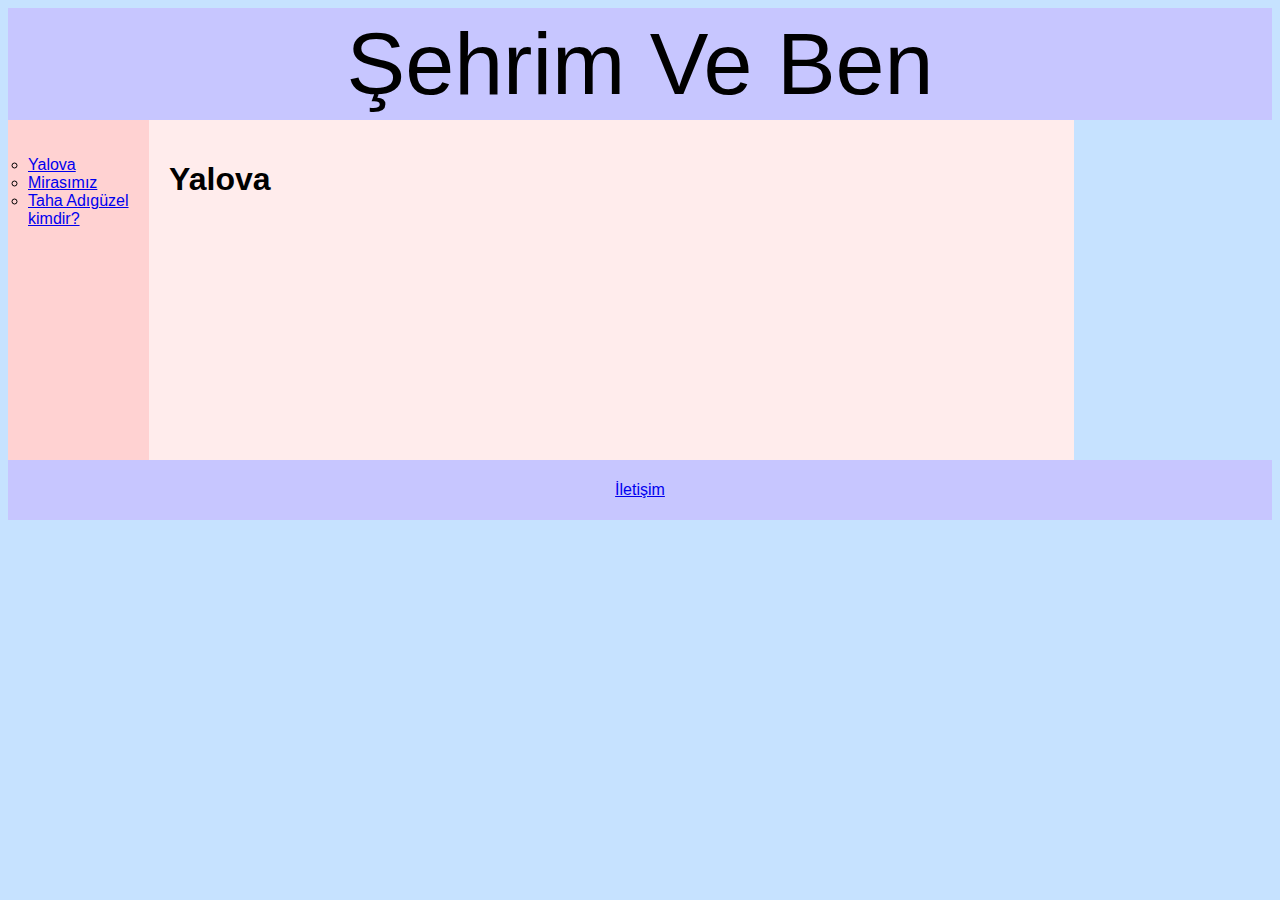
==== WB-Proje/index.html @ e15ad594 "000webhost için güncelleme" ====
﻿<!DOCTYPE html>
<html>
<head>
    <title> Şehrim Ve Ben</title>
    <meta charset="UTF-8" name="viewport" content="width=device-width, initial-scale=1.0">
    <link rel="stylesheet" href="style.css" />
</head>


<body>
    <header> Şehrim Ve Ben </header>
    <section>
        <nav>
            <ul>
                <li><a href="index.html">Yalova</a></li>
                <li><a href="mirasimiz.html">Mirasımız</a></li>
                <li><a href="kimdir.html">Taha Adıgüzel kimdir?</a></li>
            </ul>
        </nav>
        <article>
            <h1> Yalova</h1>
        </article>
    </section>

    <footer>
        <ul>
            <li><a href="iletisim.html">İletişim</a></li>
        </ul>
    </footer>
</body>
</html>
---- WB-Proje/style.css ----
﻿header
{
    background-color: #c7c6ff;
    padding: 5px;
    text-align: center;
    font-size: 550%;
}

article {
    float: left;
    padding: 20px;
    width: 70%;
    background-color: #ffecec;
    height: 300px;
}


section::after {
    content: "";
    display: table;
    clear: both;
}

nav {
    float: left;
    width: 8%;
    background: #ffd2d2;
    padding: 20px;
    height: 300px;
}

nav ul {
    list-style-type: circle;
    padding: 0;
}

footer {
    background-color: #c7c6ff;
    padding: 5px;
    text-align: center;
}

footer ul {
    list-style-type: none;
    padding: 0;
}

body {
    font-family: Arial, Helvetica, sans-serif;
    background-color: #C6E2FF;
}
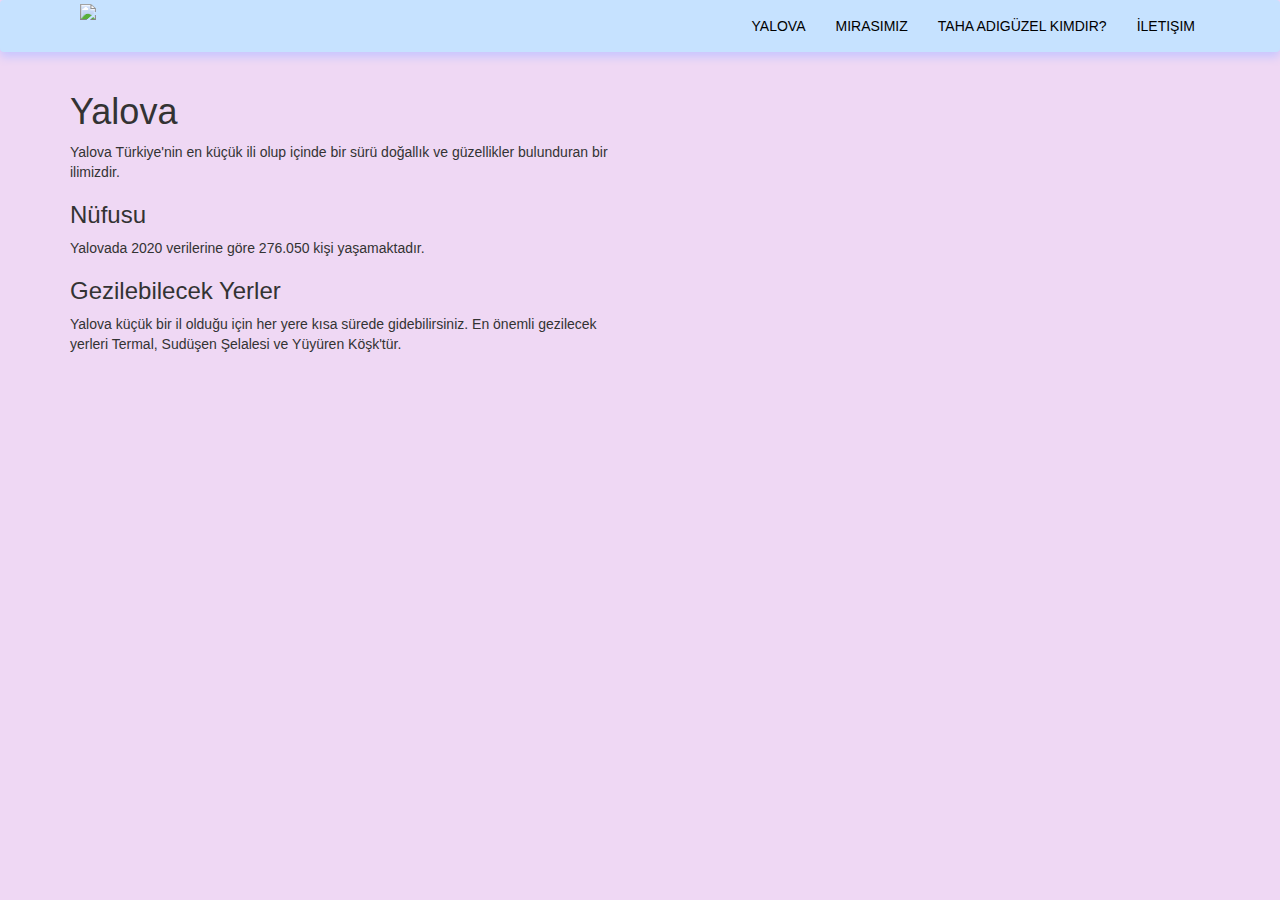
==== commit a060ecc7: "Site Şekil Değişikliği" ====
--- a/WB-Proje/index.html
+++ b/WB-Proje/index.html
@@ -3,29 +3,57 @@
 <head>
     <title> Şehrim Ve Ben</title>
     <meta charset="UTF-8" name="viewport" content="width=device-width, initial-scale=1.0">
-    <link rel="stylesheet" href="style.css" />
+    <link rel="stylesheet" type="text/css" href="style.css" />
+    <link rel="stylesheet" href="https://maxcdn.bootstrapcdn.com/bootstrap/3.4.1/css/bootstrap.min.css">
+    <script src="https://ajax.googleapis.com/ajax/libs/jquery/3.5.1/jquery.min.js"></script>
+    <script src="https://maxcdn.bootstrapcdn.com/bootstrap/3.4.1/js/bootstrap.min.js"></script>
+
 </head>
 
 
 <body>
-    <header> Şehrim Ve Ben </header>
-    <section>
-        <nav>
-            <ul>
-                <li><a href="index.html">Yalova</a></li>
-                <li><a href="mirasimiz.html">Mirasımız</a></li>
-                <li><a href="kimdir.html">Taha Adıgüzel kimdir?</a></li>
-            </ul>
+    <header class="header">
+        <nav class="navbar navbar-style">
+            <div class="container">
+
+                <div class="navbar-header">
+                    <button type="button" class="navbar-toggle" data-toggle="collapse" data-target="#micon">
+                        <span class="icon-bar"></span>
+                        <span class="icon-bar"></span>
+                        <span class="icon-bar"></span>
+                    </button>
+                    <a href="index.html"><img class="logo" src="images/logo.png"></a>
+                </div>
+
+                <div class="collapse navbar-collapse" id="micon">
+                    <ul class="nav navbar-nav navbar-right">
+                        <li><a href="index.html">Yalova</a></li>
+                        <li><a href="mirasimiz.html">Mirasımız</a></li>
+                        <li><a href="kimdir.html">Taha Adıgüzel kimdir?</a></li>
+                        <li><a href="iletisim.html">İletişim</a></li>
+                    </ul>
+                </div>
+
+            </div>
         </nav>
-        <article>
-            <h1> Yalova</h1>
-        </article>
-    </section>
+        <div class="container">
+            <div class="row">
+                <div class="col-sm-6">
+                    <h1> Yalova</h1>
+                    <p>Yalova Türkiye'nin en küçük ili olup içinde bir sürü doğallık ve güzellikler bulunduran bir ilimizdir.</p>
+                    <h3>Nüfusu</h3>
+                    <p>Yalovada 2020 verilerine göre 276.050 kişi yaşamaktadır.</p>
+                    <h3>Gezilebilecek Yerler</h3>
+                    <p> Yalova küçük bir il olduğu için her yere kısa sürede gidebilirsiniz. En önemli gezilecek yerleri Termal, Sudüşen Şelalesi ve Yüyüren Köşk'tür.</p>
 
-    <footer>
-        <ul>
-            <li><a href="iletisim.html">İletişim</a></li>
-        </ul>
-    </footer>
+                </div>
+            </div>
+        </div>
+       
+
+    </header>
+    
+
+    
 </body>
 </html>--- a/WB-Proje/style.css
+++ b/WB-Proje/style.css
@@ -1,51 +1,27 @@
-﻿header
-{
-    background-color: #c7c6ff;
-    padding: 5px;
-    text-align: center;
-    font-size: 550%;
+﻿*{
+    margin: 0;
+    padding:0;
+}
+.header {
+    height: 100vh;
+    background: #efd8f4;
 }
 
-article {
-    float: left;
-    padding: 20px;
-    width: 70%;
-    background-color: #ffecec;
-    height: 300px;
+.navbar-style {
+    box-shadow: 0 5px 10px #c7c6ff;
+    text-transform: uppercase;
+    background: #C6E2FF;
+}
+.logo
+{
+    height: 60px;
+    padding: 2px 10px;
 }
 
-
-section::after {
-    content: "";
-    display: table;
-    clear: both;
+.icon-bar{
+    background: purple;
 }
 
-nav {
-    float: left;
-    width: 8%;
-    background: #ffd2d2;
-    padding: 20px;
-    height: 300px;
-}
-
-nav ul {
-    list-style-type: circle;
-    padding: 0;
-}
-
-footer {
-    background-color: #c7c6ff;
-    padding: 5px;
-    text-align: center;
-}
-
-footer ul {
-    list-style-type: none;
-    padding: 0;
-}
-
-body {
-    font-family: Arial, Helvetica, sans-serif;
-    background-color: #C6E2FF;
-}
+li a{
+    color: black;
+}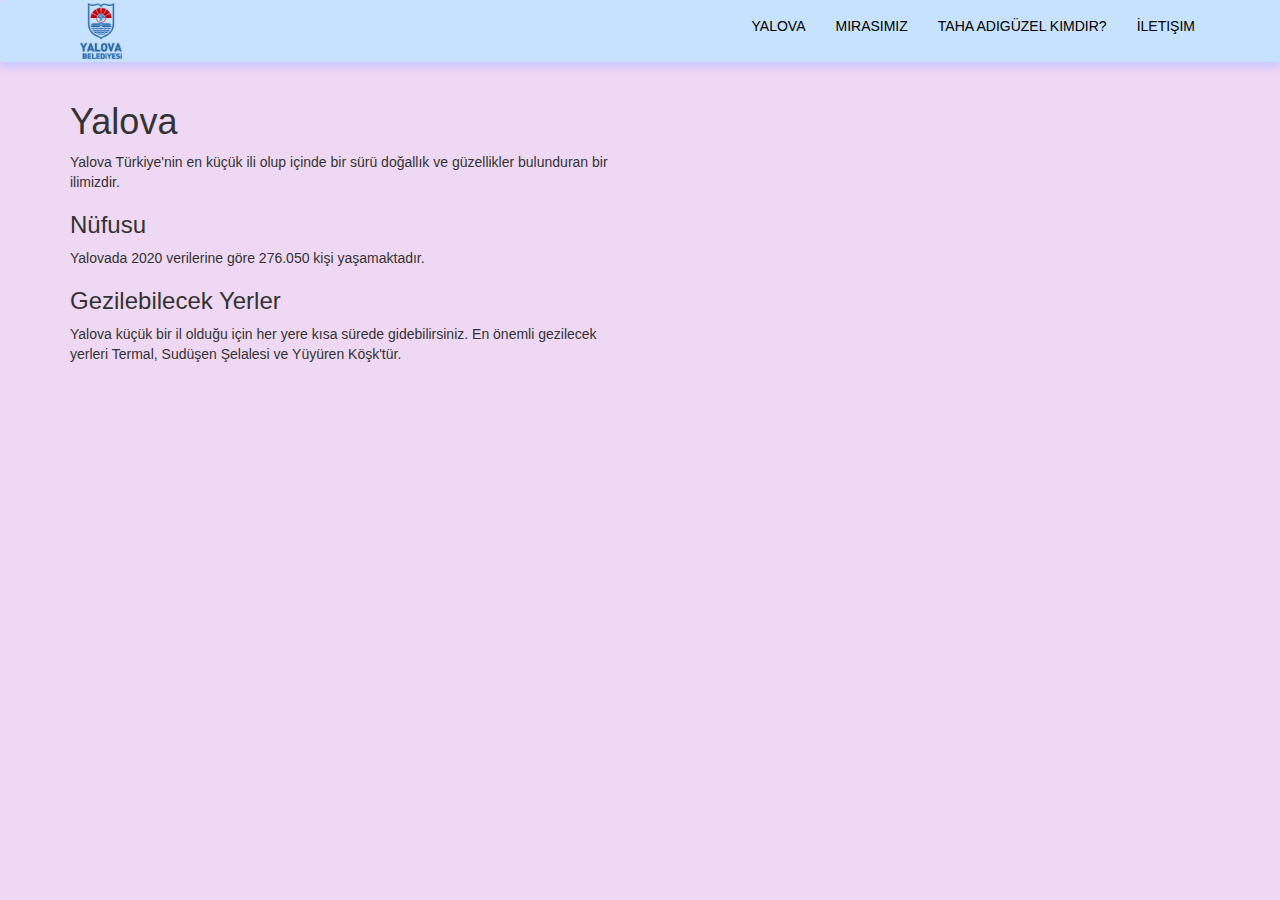
==== commit 279e2051: "kayıt" ====
--- a/WB-Proje/index.html
+++ b/WB-Proje/index.html
@@ -45,7 +45,7 @@
                     <p>Yalovada 2020 verilerine göre 276.050 kişi yaşamaktadır.</p>
                     <h3>Gezilebilecek Yerler</h3>
                     <p> Yalova küçük bir il olduğu için her yere kısa sürede gidebilirsiniz. En önemli gezilecek yerleri Termal, Sudüşen Şelalesi ve Yüyüren Köşk'tür.</p>
-
+                     
                 </div>
             </div>
         </div>
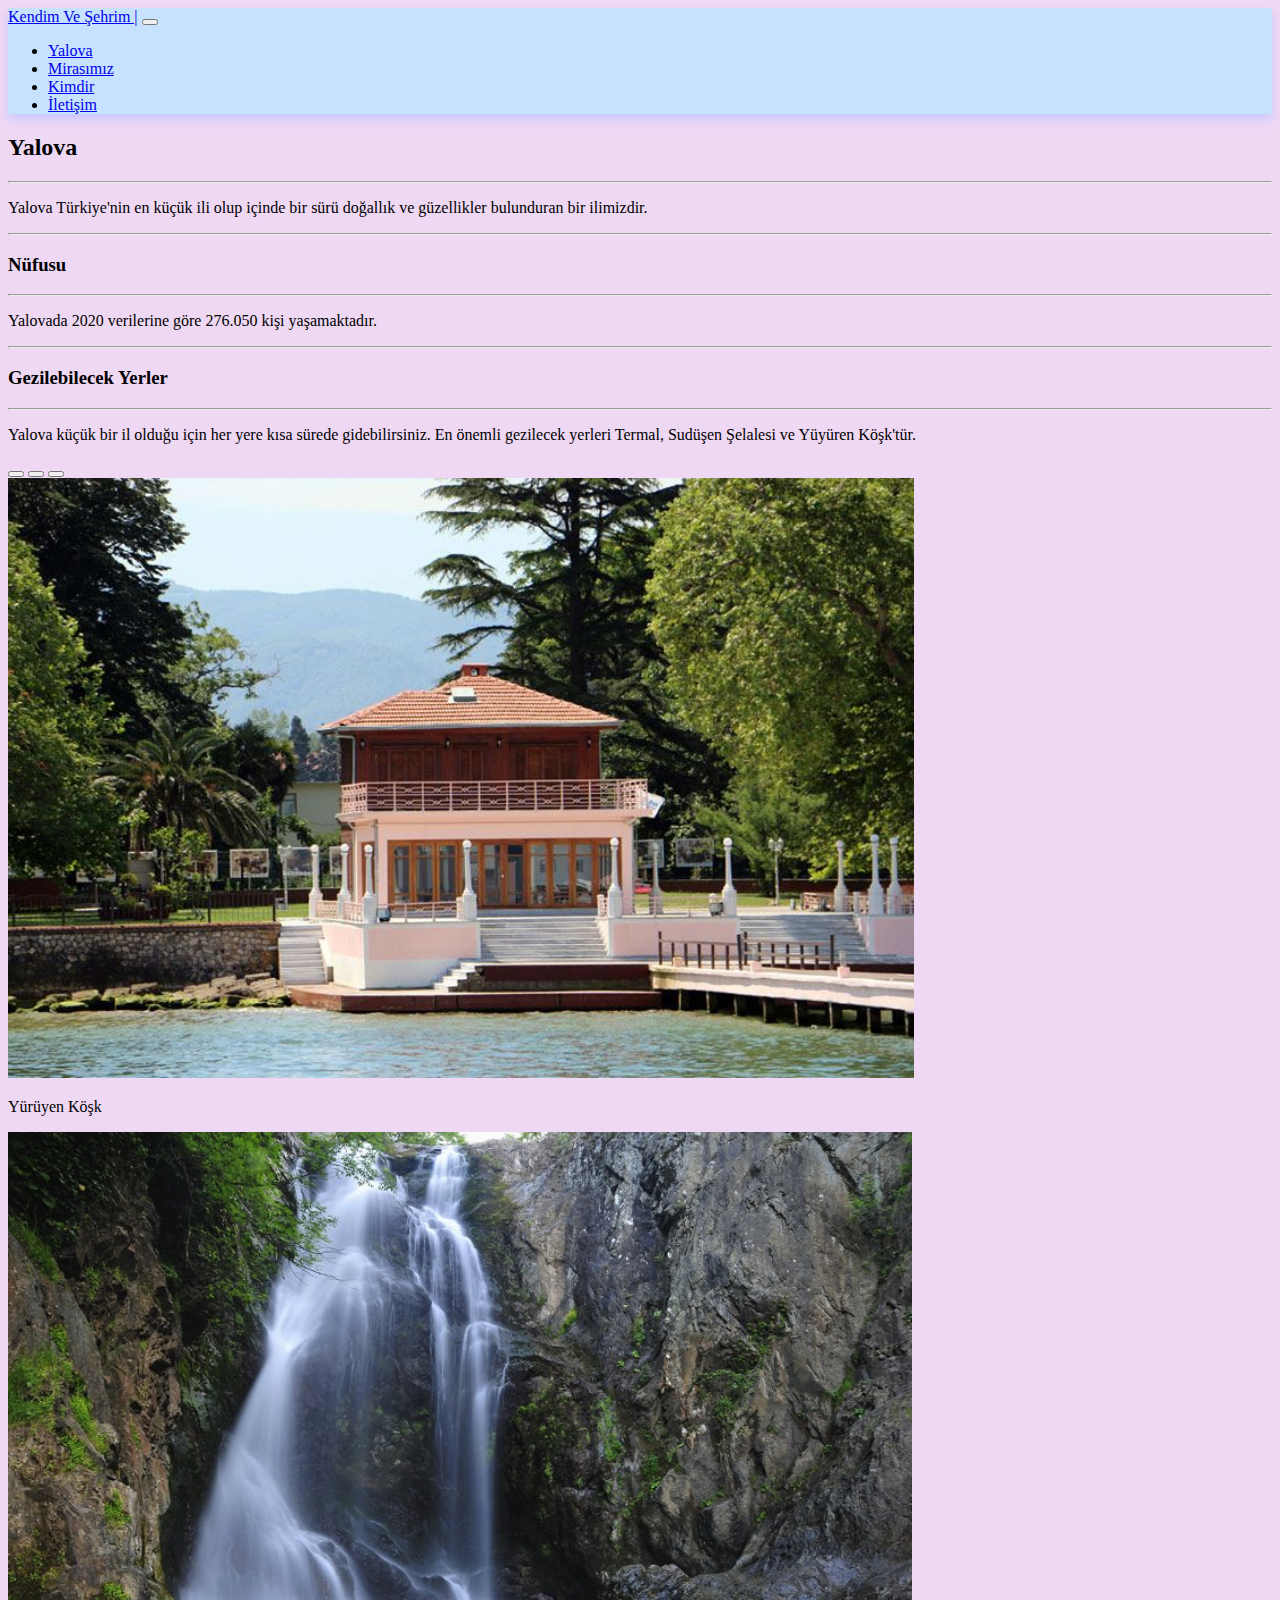
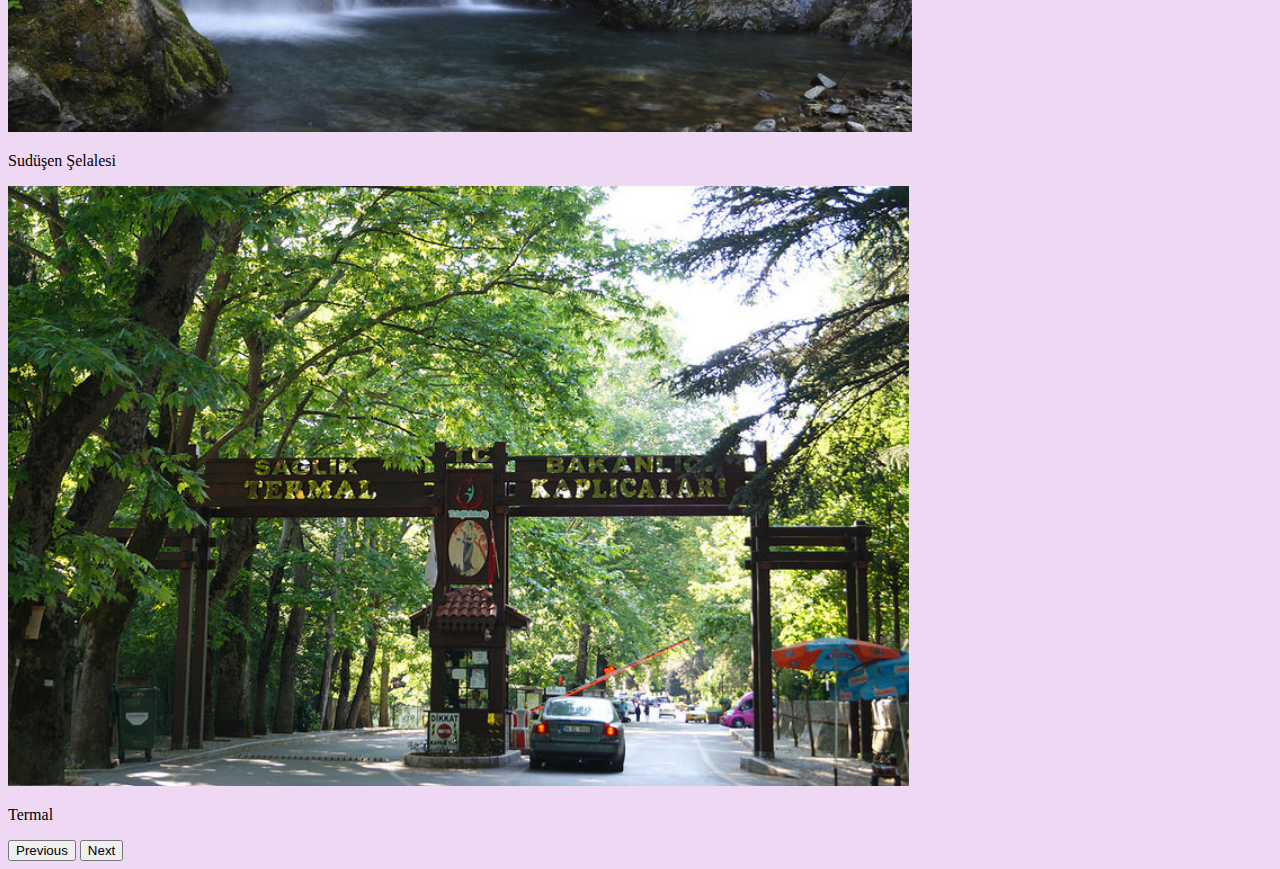
==== commit 57cda809: "sayfalar baştan yazıldı" ====
--- a/WB-Proje/index.html
+++ b/WB-Proje/index.html
@@ -1,59 +1,99 @@
-﻿<!DOCTYPE html>
+﻿<!doctype html>
 <html>
 <head>
-    <title> Şehrim Ve Ben</title>
-    <meta charset="UTF-8" name="viewport" content="width=device-width, initial-scale=1.0">
-    <link rel="stylesheet" type="text/css" href="style.css" />
-    <link rel="stylesheet" href="https://maxcdn.bootstrapcdn.com/bootstrap/3.4.1/css/bootstrap.min.css">
-    <script src="https://ajax.googleapis.com/ajax/libs/jquery/3.5.1/jquery.min.js"></script>
-    <script src="https://maxcdn.bootstrapcdn.com/bootstrap/3.4.1/js/bootstrap.min.js"></script>
+    <!-- Required meta tags -->
+    <meta charset="utf-8">
+    <meta name="viewport" content="width=device-width, initial-scale=1">
+    <link rel="stylesheet" href="style.css" />
+    <!-- Bootstrap CSS -->
+    <link href="https://cdn.jsdelivr.net/npm/bootstrap@5.0.1/dist/css/bootstrap.min.css" rel="stylesheet" integrity="sha384-+0n0xVW2eSR5OomGNYDnhzAbDsOXxcvSN1TPprVMTNDbiYZCxYbOOl7+AMvyTG2x" crossorigin="anonymous">
 
+    <title>Kendim Ve Şehrim</title>
 </head>
+<body>
+    <!-- Navbar başlangıcı -->
+    <nav class="navbar navbar-expand-lg navbar-light ">
+        <div class="container-fluid">
+            <a class="navbar-brand" href="index.html">Kendim Ve Şehrim |</a>
+            <button class="navbar-toggler" type="button" data-bs-toggle="collapse" data-bs-target="#navbarNavDropdown" aria-controls="navbarNavDropdown" aria-expanded="false" aria-label="Toggle navigation">
+                <span class="navbar-toggler-icon"></span>
+            </button>
+            <div class="collapse navbar-collapse" id="navbarNavDropdown">
+                <ul class="navbar-nav">
+                    <li class="nav-item">
+                        <a class="nav-link active" aria-current="page" href="index.html">Yalova</a>
+                    </li>
+                    <li class="nav-item">
+                        <a class="nav-link" href="mirasimiz.html">Mirasımız</a>
+                    </li>
+                    <li class="nav-item">
+                        <a class="nav-link" href="kimdir.html">Kimdir</a>
+                    </li>
+                    <li class="nav-item">
+                        <a class="nav-link" href="iletisim.html">İletişim</a>
+                    </li>
+                </ul>
+            </div>
+        </div>
+    </nav>
+    <!-- Navbar Bitişi -->
 
-
-<body>
-    <header class="header">
-        <nav class="navbar navbar-style">
-            <div class="container">
-
-                <div class="navbar-header">
-                    <button type="button" class="navbar-toggle" data-toggle="collapse" data-target="#micon">
-                        <span class="icon-bar"></span>
-                        <span class="icon-bar"></span>
-                        <span class="icon-bar"></span>
+    <section class="p-5">
+        <div class="container">
+            <h2> Yalova </h2>
+            <hr />
+            <p>Yalova Türkiye'nin en küçük ili olup içinde bir sürü doğallık ve güzellikler bulunduran bir ilimizdir.</p>
+            <hr />
+            <h3>Nüfusu</h3>
+            <hr />
+            <p>Yalovada 2020 verilerine göre 276.050 kişi yaşamaktadır.</p>
+            <hr />
+            <h3>Gezilebilecek Yerler</h3>
+            <hr />
+            <p> Yalova küçük bir il olduğu için her yere kısa sürede gidebilirsiniz. En önemli gezilecek yerleri Termal, Sudüşen Şelalesi ve Yüyüren Köşk'tür.</p>
+            <div class="col-sm-9">
+                <div id="carouselExampleIndicators" class="carousel slide" data-bs-ride="carousel">
+                    <div class="carousel-indicators">
+                        <button type="button" data-bs-target="#carouselExampleIndicators" data-bs-slide-to="0" class="active" aria-current="true" aria-label="Slide 1"></button>
+                        <button type="button" data-bs-target="#carouselExampleIndicators" data-bs-slide-to="1" aria-label="Slide 2"></button>
+                        <button type="button" data-bs-target="#carouselExampleIndicators" data-bs-slide-to="2" aria-label="Slide 3"></button>
+                    </div>
+                    <div class="carousel-inner">
+                        <div class="carousel-item active">
+                            <img src="images/yürüyen.jpg" class="d-block w-100 resimler" alt="...">
+                            <div class="carousel-caption d-none d-md-block">
+                                <p>Yürüyen Köşk</p>
+                            </div>
+                        </div>
+                        <div class="carousel-item">
+                            <img src="images/sudusen.jpg" class="d-block w-100 resimler" alt="...">
+                            <div class="carousel-caption d-none d-md-block">
+                                <p>Sudüşen Şelalesi</p>
+                            </div>
+                        </div>
+                        <div class="carousel-item">
+                            <img src="images/termal.jpg" class="d-block w-100 resimler" alt="...">
+                            <div class="carousel-caption d-none d-md-block">
+                                <p>Termal</p>
+                            </div>
+                        </div>
+                    </div>
+                    <button class="carousel-control-prev" type="button" data-bs-target="#carouselExampleIndicators" data-bs-slide="prev">
+                        <span class="carousel-control-prev-icon" aria-hidden="true"></span>
+                        <span class="visually-hidden">Previous</span>
                     </button>
-                    <a href="index.html"><img class="logo" src="images/logo.png"></a>
-                </div>
-
-                <div class="collapse navbar-collapse" id="micon">
-                    <ul class="nav navbar-nav navbar-right">
-                        <li><a href="index.html">Yalova</a></li>
-                        <li><a href="mirasimiz.html">Mirasımız</a></li>
-                        <li><a href="kimdir.html">Taha Adıgüzel kimdir?</a></li>
-                        <li><a href="iletisim.html">İletişim</a></li>
-                    </ul>
-                </div>
-
-            </div>
-        </nav>
-        <div class="container">
-            <div class="row">
-                <div class="col-sm-6">
-                    <h1> Yalova</h1>
-                    <p>Yalova Türkiye'nin en küçük ili olup içinde bir sürü doğallık ve güzellikler bulunduran bir ilimizdir.</p>
-                    <h3>Nüfusu</h3>
-                    <p>Yalovada 2020 verilerine göre 276.050 kişi yaşamaktadır.</p>
-                    <h3>Gezilebilecek Yerler</h3>
-                    <p> Yalova küçük bir il olduğu için her yere kısa sürede gidebilirsiniz. En önemli gezilecek yerleri Termal, Sudüşen Şelalesi ve Yüyüren Köşk'tür.</p>
-                     
+                    <button class="carousel-control-next" type="button" data-bs-target="#carouselExampleIndicators" data-bs-slide="next">
+                        <span class="carousel-control-next-icon" aria-hidden="true"></span>
+                        <span class="visually-hidden">Next</span>
+                    </button>
                 </div>
             </div>
+
+            
         </div>
-       
+    </section>
 
-    </header>
-    
-
-    
+    <!-- Option 1: Bootstrap Bundle with Popper -->
+    <script src="https://cdn.jsdelivr.net/npm/bootstrap@5.0.1/dist/js/bootstrap.bundle.min.js" integrity="sha384-gtEjrD/SeCtmISkJkNUaaKMoLD0//ElJ19smozuHV6z3Iehds+3Ulb9Bn9Plx0x4" crossorigin="anonymous"></script>
 </body>
 </html>--- a/WB-Proje/style.css
+++ b/WB-Proje/style.css
@@ -1,27 +1,32 @@
-﻿*{
-    margin: 0;
-    padding:0;
-}
-.header {
-    height: 100vh;
-    background: #efd8f4;
+﻿.navbar {
+    box-shadow: 0 5px 10px #c7c6ff;
+    background: #C6E2FF;
 }
 
-.navbar-style {
-    box-shadow: 0 5px 10px #c7c6ff;
-    text-transform: uppercase;
-    background: #C6E2FF;
-}
-.logo
-{
-    height: 60px;
-    padding: 2px 10px;
+body {
+    background-color: #efd8f4;
+    
 }
 
-.icon-bar{
-    background: purple;
+section {
+    background-color: #efd8f4;
 }
 
-li a{
-    color: black;
-}+.resimler{
+    height: 600px;
+}
+
+.map-container {
+    overflow: hidden;
+    padding-bottom: 56.25%;
+    position: relative;
+    height: 0;
+}
+
+ .map-container iframe {
+    left: 0;
+    top: 0;
+    height: 80%;
+    width: 80%;
+    position: absolute;
+ }
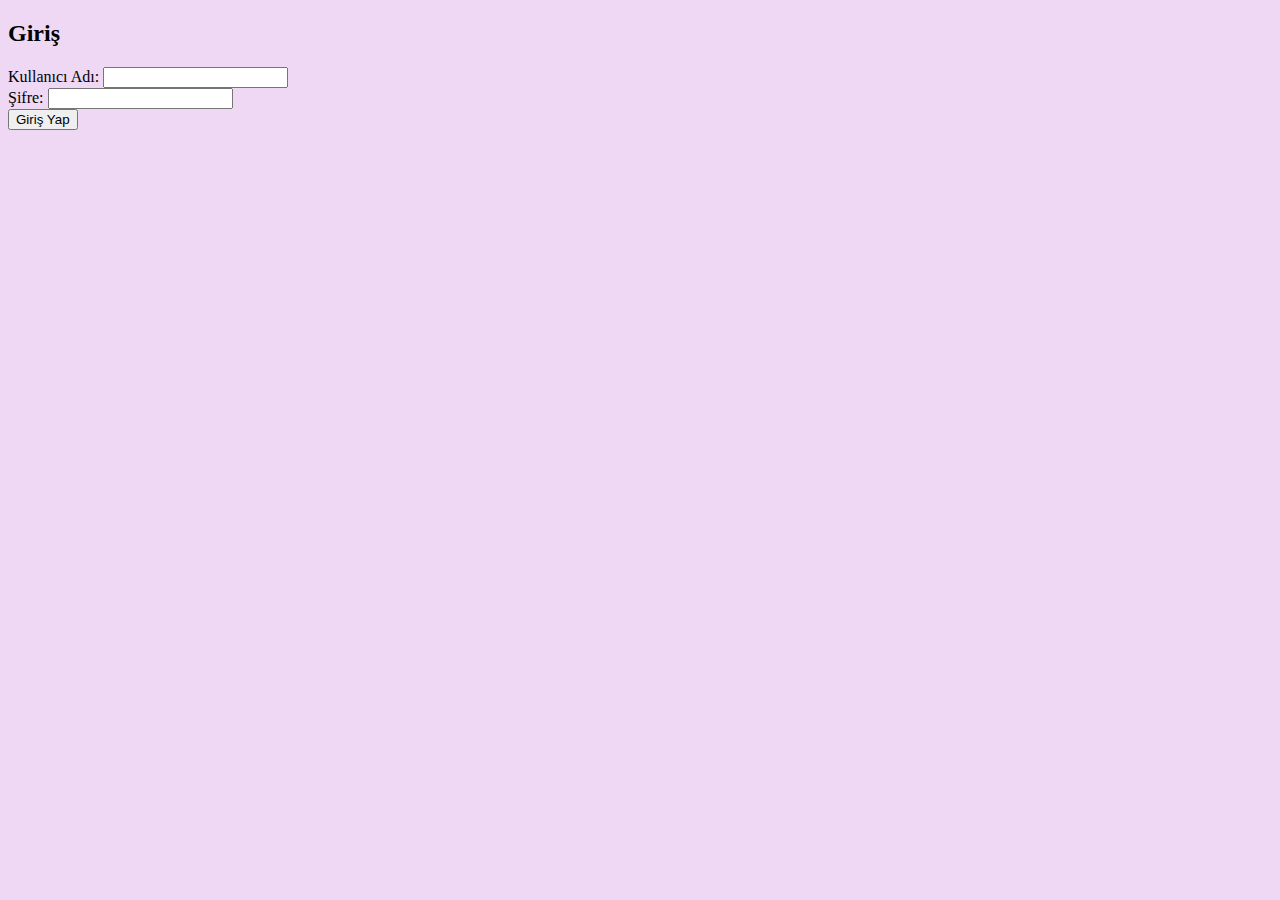
==== commit e2c1b724: "Sitenin Son Hali" ====
--- a/WB-Proje/index.html
+++ b/WB-Proje/index.html
@@ -1,99 +1,42 @@
 ﻿<!doctype html>
 <html>
-<head>
-    <!-- Required meta tags -->
-    <meta charset="utf-8">
-    <meta name="viewport" content="width=device-width, initial-scale=1">
-    <link rel="stylesheet" href="style.css" />
-    <!-- Bootstrap CSS -->
-    <link href="https://cdn.jsdelivr.net/npm/bootstrap@5.0.1/dist/css/bootstrap.min.css" rel="stylesheet" integrity="sha384-+0n0xVW2eSR5OomGNYDnhzAbDsOXxcvSN1TPprVMTNDbiYZCxYbOOl7+AMvyTG2x" crossorigin="anonymous">
+    <head>
+        <!-- Required meta tags -->
+        <meta charset="utf-8">
+        <meta name="viewport" content="width=device-width, initial-scale=1">
+        <link rel="stylesheet" href="style.css" />
+        <script src="script.js"></script>
+        <!-- Bootstrap CSS -->
+        <link href="https://cdn.jsdelivr.net/npm/bootstrap@5.0.1/dist/css/bootstrap.min.css" rel="stylesheet" integrity="sha384-+0n0xVW2eSR5OomGNYDnhzAbDsOXxcvSN1TPprVMTNDbiYZCxYbOOl7+AMvyTG2x" crossorigin="anonymous">
 
-    <title>Kendim Ve Şehrim</title>
-</head>
-<body>
-    <!-- Navbar başlangıcı -->
-    <nav class="navbar navbar-expand-lg navbar-light ">
-        <div class="container-fluid">
-            <a class="navbar-brand" href="index.html">Kendim Ve Şehrim |</a>
-            <button class="navbar-toggler" type="button" data-bs-toggle="collapse" data-bs-target="#navbarNavDropdown" aria-controls="navbarNavDropdown" aria-expanded="false" aria-label="Toggle navigation">
-                <span class="navbar-toggler-icon"></span>
-            </button>
-            <div class="collapse navbar-collapse" id="navbarNavDropdown">
-                <ul class="navbar-nav">
-                    <li class="nav-item">
-                        <a class="nav-link active" aria-current="page" href="index.html">Yalova</a>
-                    </li>
-                    <li class="nav-item">
-                        <a class="nav-link" href="mirasimiz.html">Mirasımız</a>
-                    </li>
-                    <li class="nav-item">
-                        <a class="nav-link" href="kimdir.html">Kimdir</a>
-                    </li>
-                    <li class="nav-item">
-                        <a class="nav-link" href="iletisim.html">İletişim</a>
-                    </li>
-                </ul>
-            </div>
-        </div>
-    </nav>
-    <!-- Navbar Bitişi -->
+        <title>Kendim Ve Şehrim</title>
+    </head>
+        <body>
+   
 
-    <section class="p-5">
-        <div class="container">
-            <h2> Yalova </h2>
-            <hr />
-            <p>Yalova Türkiye'nin en küçük ili olup içinde bir sürü doğallık ve güzellikler bulunduran bir ilimizdir.</p>
-            <hr />
-            <h3>Nüfusu</h3>
-            <hr />
-            <p>Yalovada 2020 verilerine göre 276.050 kişi yaşamaktadır.</p>
-            <hr />
-            <h3>Gezilebilecek Yerler</h3>
-            <hr />
-            <p> Yalova küçük bir il olduğu için her yere kısa sürede gidebilirsiniz. En önemli gezilecek yerleri Termal, Sudüşen Şelalesi ve Yüyüren Köşk'tür.</p>
-            <div class="col-sm-9">
-                <div id="carouselExampleIndicators" class="carousel slide" data-bs-ride="carousel">
-                    <div class="carousel-indicators">
-                        <button type="button" data-bs-target="#carouselExampleIndicators" data-bs-slide-to="0" class="active" aria-current="true" aria-label="Slide 1"></button>
-                        <button type="button" data-bs-target="#carouselExampleIndicators" data-bs-slide-to="1" aria-label="Slide 2"></button>
-                        <button type="button" data-bs-target="#carouselExampleIndicators" data-bs-slide-to="2" aria-label="Slide 3"></button>
-                    </div>
-                    <div class="carousel-inner">
-                        <div class="carousel-item active">
-                            <img src="images/yürüyen.jpg" class="d-block w-100 resimler" alt="...">
-                            <div class="carousel-caption d-none d-md-block">
-                                <p>Yürüyen Köşk</p>
-                            </div>
+
+            <section class="p-5 text-center">
+                <div class="container">
+                    <h2 class="mb-5 font-weight-bold">Giriş </h2>
+                    <form method="POST" action="login.php" name="login">
+                        <div class="form-group row p-3">
+                            <label for="" class="col-md-4 align-self-center">Kullanıcı Adı:</label>
+                            <input type="text" name="kullanici" value="" class="forms-control col-md-8 " autocomplete="off" required />
                         </div>
-                        <div class="carousel-item">
-                            <img src="images/sudusen.jpg" class="d-block w-100 resimler" alt="...">
-                            <div class="carousel-caption d-none d-md-block">
-                                <p>Sudüşen Şelalesi</p>
-                            </div>
+                        <div class="form-group row p-3">
+                            <label for="" class="col-md-4 align-self-center">Şifre:</label>
+                            <input type="text" name="sifre" value="" class="forms-control col-md-8 " required />
                         </div>
-                        <div class="carousel-item">
-                            <img src="images/termal.jpg" class="d-block w-100 resimler" alt="...">
-                            <div class="carousel-caption d-none d-md-block">
-                                <p>Termal</p>
-                            </div>
+                        <div class="form-group row">
+                            <button type="Submit" name="btn" class="col-md-3 btn btn-primary align-self-center" >Giriş Yap</button>
                         </div>
-                    </div>
-                    <button class="carousel-control-prev" type="button" data-bs-target="#carouselExampleIndicators" data-bs-slide="prev">
-                        <span class="carousel-control-prev-icon" aria-hidden="true"></span>
-                        <span class="visually-hidden">Previous</span>
-                    </button>
-                    <button class="carousel-control-next" type="button" data-bs-target="#carouselExampleIndicators" data-bs-slide="next">
-                        <span class="carousel-control-next-icon" aria-hidden="true"></span>
-                        <span class="visually-hidden">Next</span>
-                    </button>
+                    </form>
                 </div>
-            </div>
+            </section>
+           
 
-            
-        </div>
-    </section>
 
-    <!-- Option 1: Bootstrap Bundle with Popper -->
-    <script src="https://cdn.jsdelivr.net/npm/bootstrap@5.0.1/dist/js/bootstrap.bundle.min.js" integrity="sha384-gtEjrD/SeCtmISkJkNUaaKMoLD0//ElJ19smozuHV6z3Iehds+3Ulb9Bn9Plx0x4" crossorigin="anonymous"></script>
-</body>
-</html>+            <!-- Option 1: Bootstrap Bundle with Popper -->
+            <script src="https://cdn.jsdelivr.net/npm/bootstrap@5.0.1/dist/js/bootstrap.bundle.min.js" integrity="sha384-gtEjrD/SeCtmISkJkNUaaKMoLD0//ElJ19smozuHV6z3Iehds+3Ulb9Bn9Plx0x4" crossorigin="anonymous"></script>
+        </body>
+</html>
--- a/WB-Proje/style.css
+++ b/WB-Proje/style.css
@@ -5,7 +5,6 @@
 
 body {
     background-color: #efd8f4;
-    
 }
 
 section {
